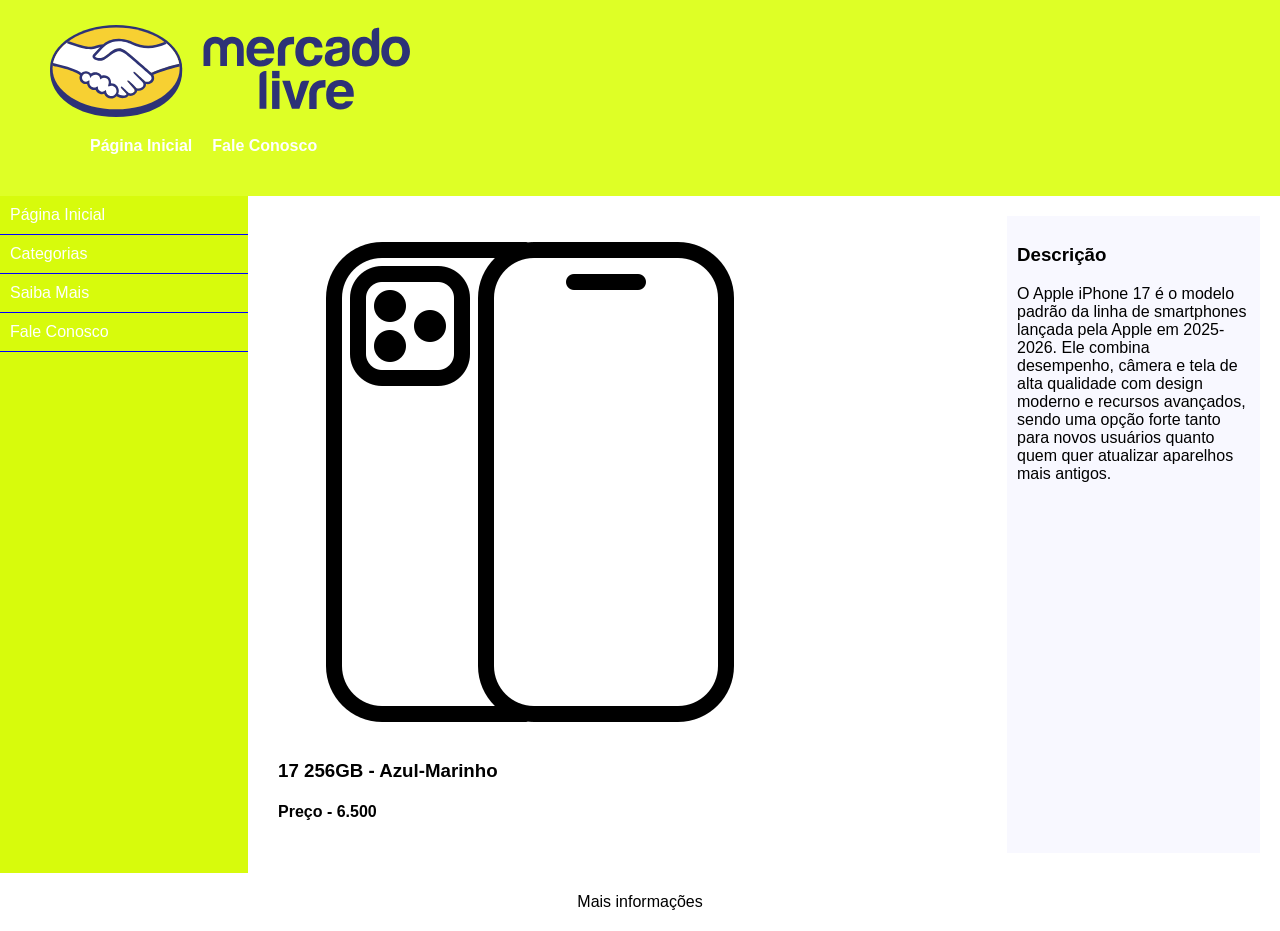
==== index.html @ 5fd307cf "Primeira Atualização" ====
<!DOCTYPE html>
<html lang="pt-br">
<head>
    <meta charset="UTF-8">
    <meta name="viewport" content="width=device-width, initial-scale=1.0">
    <meta name="description" content="Site de vendas online com o produto IPHONE 17">
    <meta name="keywords" content="celular, apple, iphone 17, iphone, mercado livre">
    <meta name="author" content="Mateus">
    <meta >
    <title>Mercado Livre</title>
    <link rel="shortcut icon" href="img/mercado-livre.svg" type="image/png">
    <link rel="stylesheet" href="css/style.css">
    
</head>
<body>
    <div class="container">
        <header class="navbar-topo">
           <section class="logo">
            <img src="img/mercado-livre.svg" alt="Imagem da logo da empresa Mercado Livre">
            <ul class="menu-topo">
          <li>
            <a href="index.html" title="Conheça a empresa">Página Inicial</a>
          </li>
          <li>
            <a href="contato.html" title="Entre em contato">Fale Conosco</a>
          </li>
        </ul>
        </header>

        <div class="conteudo">
            <nav class="menu-lateral">
                <ul>
                <li>
                    <a href="index.html" title="Conheca a Empresa">Página Inicial</a>
                </li>
                <li>
                    <a href="categorias.html" title="Explore mais produtos">Categorias</a>   
                </li>
                <li>
                    <a href="sobre.html" title="Saiba mais sobre nossa empresa">Saiba Mais</a>
                </li>
                <li>
                    <a href="contato.html" title="Entre em contato">Fale Conosco</a>
                </li>
            </ul>
            </nav>
            <main>
                <section>
                    <img src="img/iphone.png" alt="Imagem do produto">
                    <h3> 17 256GB - Azul-Marinho</h3>
                    <h4> Preço - 6.500</h4>
                </section>
                <aside>
                    <h3>Descrição</h3>
                    <p>O Apple iPhone 17 é o modelo padrão da linha de smartphones lançada pela Apple em 2025-2026. Ele combina desempenho, câmera e tela de alta qualidade com design moderno e recursos avançados, sendo uma opção forte tanto para novos usuários quanto quem quer atualizar aparelhos mais antigos.</p>
                </aside>
            </main>
        </div>

        <footer>Mais informações</footer>
    </div>
        
</body>
</html>
---- css/style.css ----
body {
  margin: 0;
  font-family: Arial, Helvetica, sans-serif;
}

.container {
  margin: auto;
}

.navbar-topo{
  background-color: rgb(222, 255, 38);
  color: white;
  text-align: center;
  display: flex;
  align-items: center;
  padding: 15px 40px;
  justify-content: space-between;
}

.menu-topo {
  list-style: none;
  display: flex;
  gap: 20px;
}

.menu-topo a {
  color: white;
  text-decoration: none;
  font-weight: bold;
}

.menu-topo a:hover {
  color: blue;
}

.conteudo {
  display: flex; /*ativa o flexbox*/
  background-color: rgb(215, 251, 12);
}

.menu-lateral {
  flex: 1;
  background-color: rgb(215, 251, 12);
}

.menu-lateral ul {
  list-style: none;
  padding: 0;
  margin: 0;
}

.menu-lateral li {
  border-bottom: 1px solid blue;
}

.menu-lateral a {
  display: block;
  padding: 10px;
  color: white;
  text-decoration: none;
}

.menu-lateral a:hover {
  background-color: blue;
}

main {
  flex: 4;
  background-color: white;
  display: flex;
}

footer {
  background-color: white;
  color: black;
  text-align: center;
}

header,
main,
footer {
  padding: 20px;
}

main section {
  padding: 10px;
  flex: 3;
  text-align: justify;
}

main aside {
  background-color: ghostwhite;
  padding: 10px;
  flex: 1;
  margin-left: 20px;
}

header .logo {
  padding: 10px;
  width: 30%;
  margin-right: 10px;
}
header .titulo {
  padding: 20px;
  width: 70%;
}
header .logo img {
  width: 100%;
}
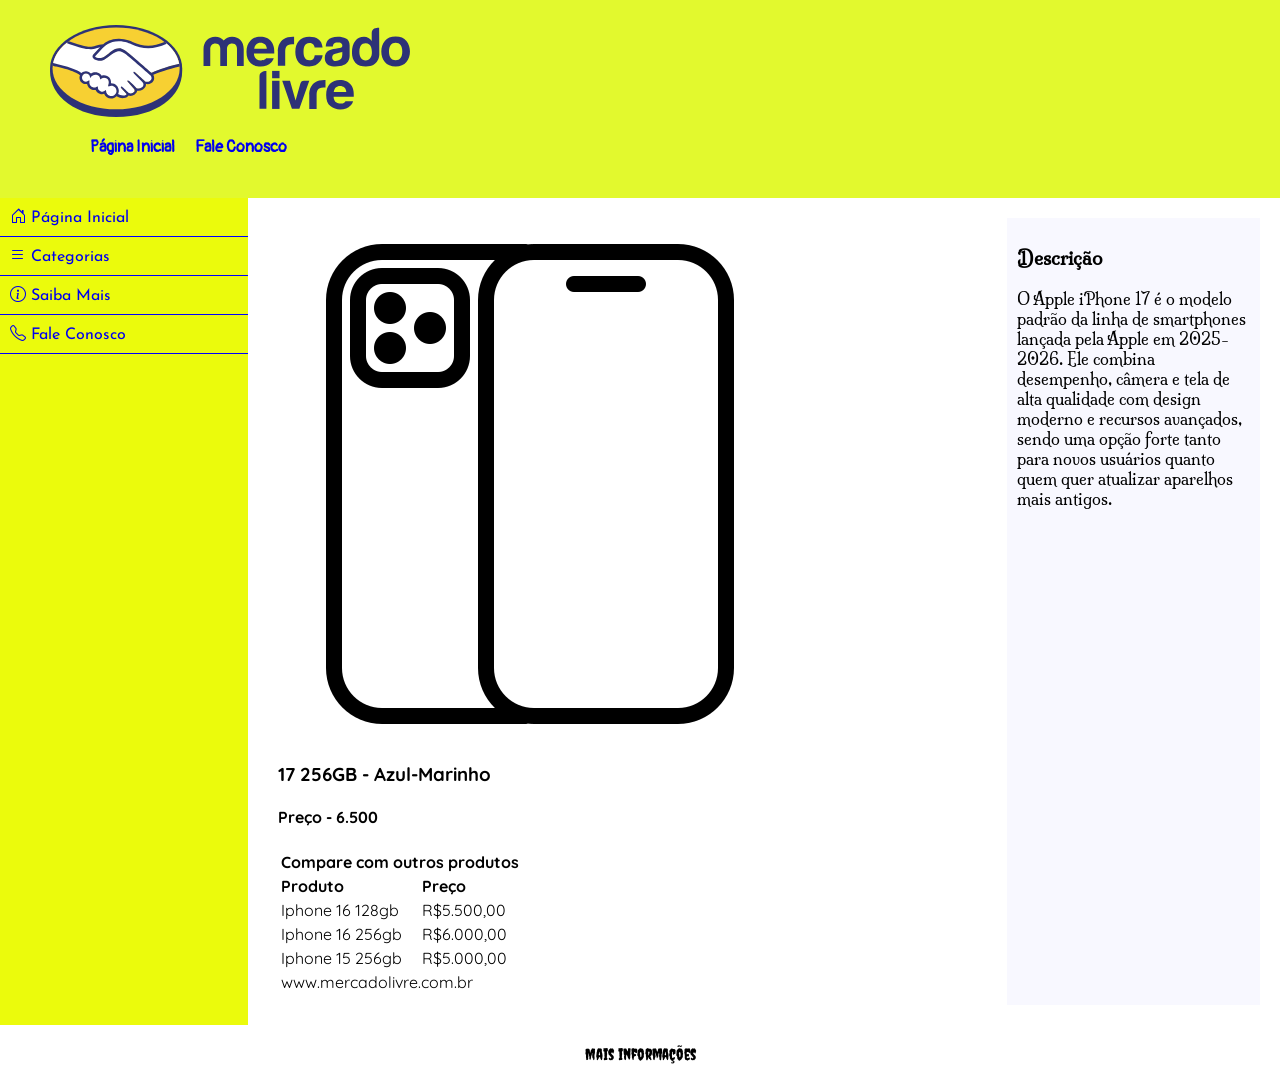
==== commit fe3a4478: "Tabela Added a comparison table for other iPhone products with their prices." ====
--- a/index.html
+++ b/index.html
@@ -31,16 +31,16 @@
             <nav class="menu-lateral">
                 <ul>
                 <li>
-                    <a href="index.html" title="Conheca a Empresa">Página Inicial</a>
+                    <a href="index.html" title="Conheca a Empresa"><i class="bi bi-house-door"></i> Página Inicial</a>
                 </li>
                 <li>
-                    <a href="categorias.html" title="Explore mais produtos">Categorias</a>   
+                    <a href="categorias.html" title="Explore mais produtos"><i class="bi bi-list"></i> Categorias</a>   
                 </li>
                 <li>
-                    <a href="sobre.html" title="Saiba mais sobre nossa empresa">Saiba Mais</a>
+                    <a href="sobre.html" title="Saiba mais sobre nossa empresa"><i class="bi bi-info-circle"></i> Saiba Mais</a>
                 </li>
                 <li>
-                    <a href="contato.html" title="Entre em contato">Fale Conosco</a>
+                    <a href="contato.html" title="Entre em contato"><i class="bi bi-telephone"></i> Fale Conosco</a>
                 </li>
             </ul>
             </nav>
@@ -49,6 +49,37 @@
                     <img src="img/iphone.png" alt="Imagem do produto">
                     <h3> 17 256GB - Azul-Marinho</h3>
                     <h4> Preço - 6.500</h4>
+
+                    <table>
+              <thead>
+                <tr>
+                  <th colspan="2">Compare com outros produtos</th>
+                </tr>
+                <tr>
+                  <th>Produto</th>
+                  <th>Preço</th>
+                </tr>
+              </thead>
+              <tbody>
+                <tr>
+                  <td>Iphone 16 128gb</td>
+                  <td>R$5.500,00</td>
+                </tr>
+                <tr>
+                  <td>Iphone 16 256gb</td>
+                  <td>R$6.000,00</td>
+                </tr>
+                <tr>
+                  <td>Iphone 15 256gb</td>
+                  <td>R$5.000,00</td>
+                </tr>
+              </tbody>
+              <tfoot>
+                <tr>
+                  <td colspan="2">www.mercadolivre.com.br</td>
+                </tr>
+              </tfoot>
+            </table>
                 </section>
                 <aside>
                     <h3>Descrição</h3>
@@ -61,4 +92,4 @@
     </div>
         
 </body>
-</html>+</html>
--- a/css/style.css
+++ b/css/style.css
@@ -1,3 +1,15 @@
+@import url('https://fonts.googleapis.com/css2?family=Creepster&family=Josefin+Sans:ital,wght@0,100..700;1,100..700&family=Milonga&family=Pangolin&family=Quicksand:wght@300..700&display=swap');
+
+/*
+ font-family: "Josefin Sans", sans-serif;
+  font-family: "Pangolin", cursive;
+  font-family: "Milonga", serif;
+  font-family: "Creepster", system-ui;
+  font-family: "Quicksand", sans-serif;
+  */
+
+  @import url("https://cdn.jsdelivr.net/npm/bootstrap-icons@1.13.1/font/bootstrap-icons.min.css");
+
 body {
   margin: 0;
   font-family: Arial, Helvetica, sans-serif;
@@ -8,8 +20,8 @@
 }
 
 .navbar-topo{
-  background-color: rgb(222, 255, 38);
-  color: white;
+  background-color: rgb(226, 249, 46);
+  color: rgb(255, 255, 255);
   text-align: center;
   display: flex;
   align-items: center;
@@ -21,16 +33,16 @@
   list-style: none;
   display: flex;
   gap: 20px;
+  font-family: "Pangolin", cursive;
 }
 
 .menu-topo a {
-  color: white;
   text-decoration: none;
   font-weight: bold;
 }
 
 .menu-topo a:hover {
-  color: blue;
+  color: rgb(0, 0, 255);
 }
 
 .conteudo {
@@ -40,7 +52,8 @@
 
 .menu-lateral {
   flex: 1;
-  background-color: rgb(215, 251, 12);
+  background-color: rgb(235, 251, 12);
+  font-family: "Josefin Sans", sans-serif;
 }
 
 .menu-lateral ul {
@@ -50,30 +63,30 @@
 }
 
 .menu-lateral li {
-  border-bottom: 1px solid blue;
+  border-bottom: 1px solid rgb(0, 0, 255);
 }
 
 .menu-lateral a {
   display: block;
   padding: 10px;
-  color: white;
   text-decoration: none;
 }
 
 .menu-lateral a:hover {
-  background-color: blue;
+  background-color: rgb(0, 0, 255);
 }
 
 main {
   flex: 4;
-  background-color: white;
+  background-color: rgb(255, 255, 255);
   display: flex;
 }
 
 footer {
   background-color: white;
-  color: black;
+  color: rgb(0, 0, 0);
   text-align: center;
+  font-family: "Creepster", system-ui;
 }
 
 header,
@@ -86,13 +99,15 @@
   padding: 10px;
   flex: 3;
   text-align: justify;
+   font-family: "Quicksand", sans-serif;
 }
 
 main aside {
-  background-color: ghostwhite;
+  background-color: rgb(248, 248, 255);
   padding: 10px;
   flex: 1;
   margin-left: 20px;
+   font-family: "Milonga", serif;
 }
 
 header .logo {
@@ -111,3 +126,4 @@
 
 
 
+
